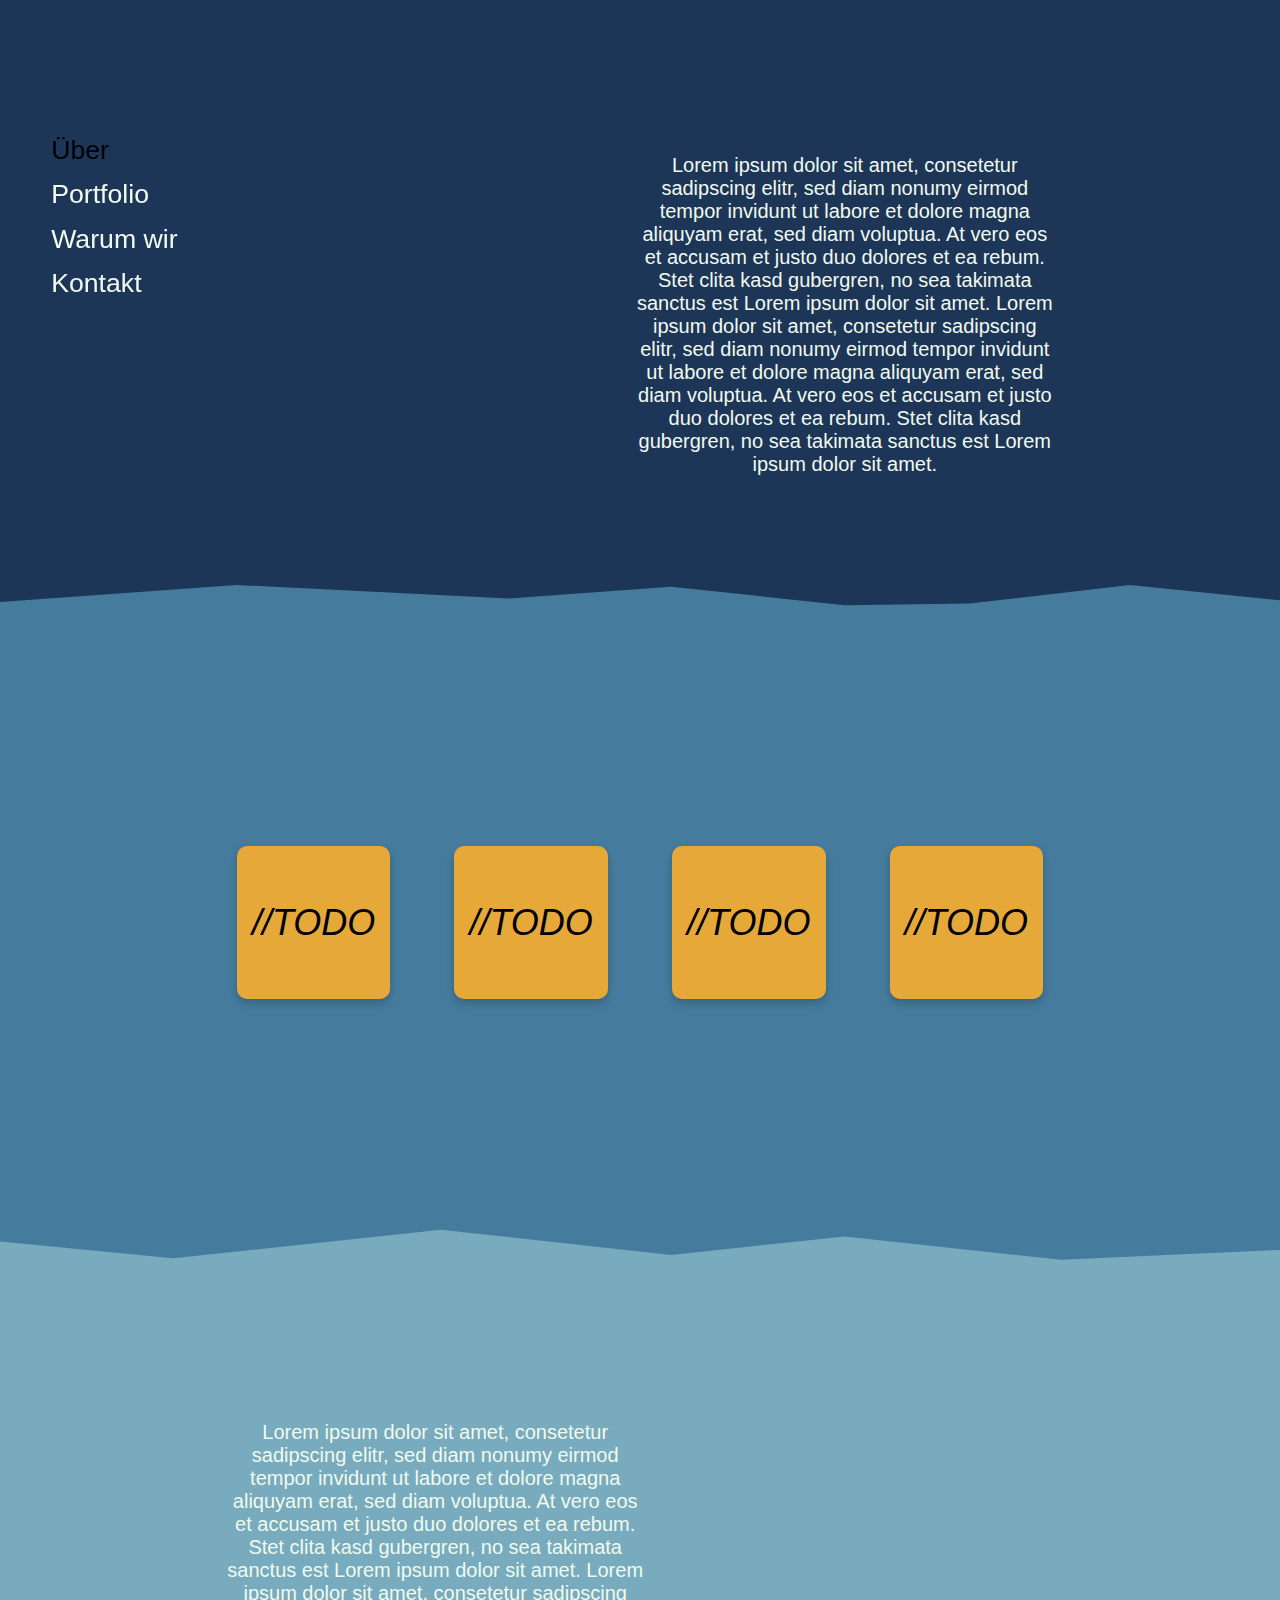
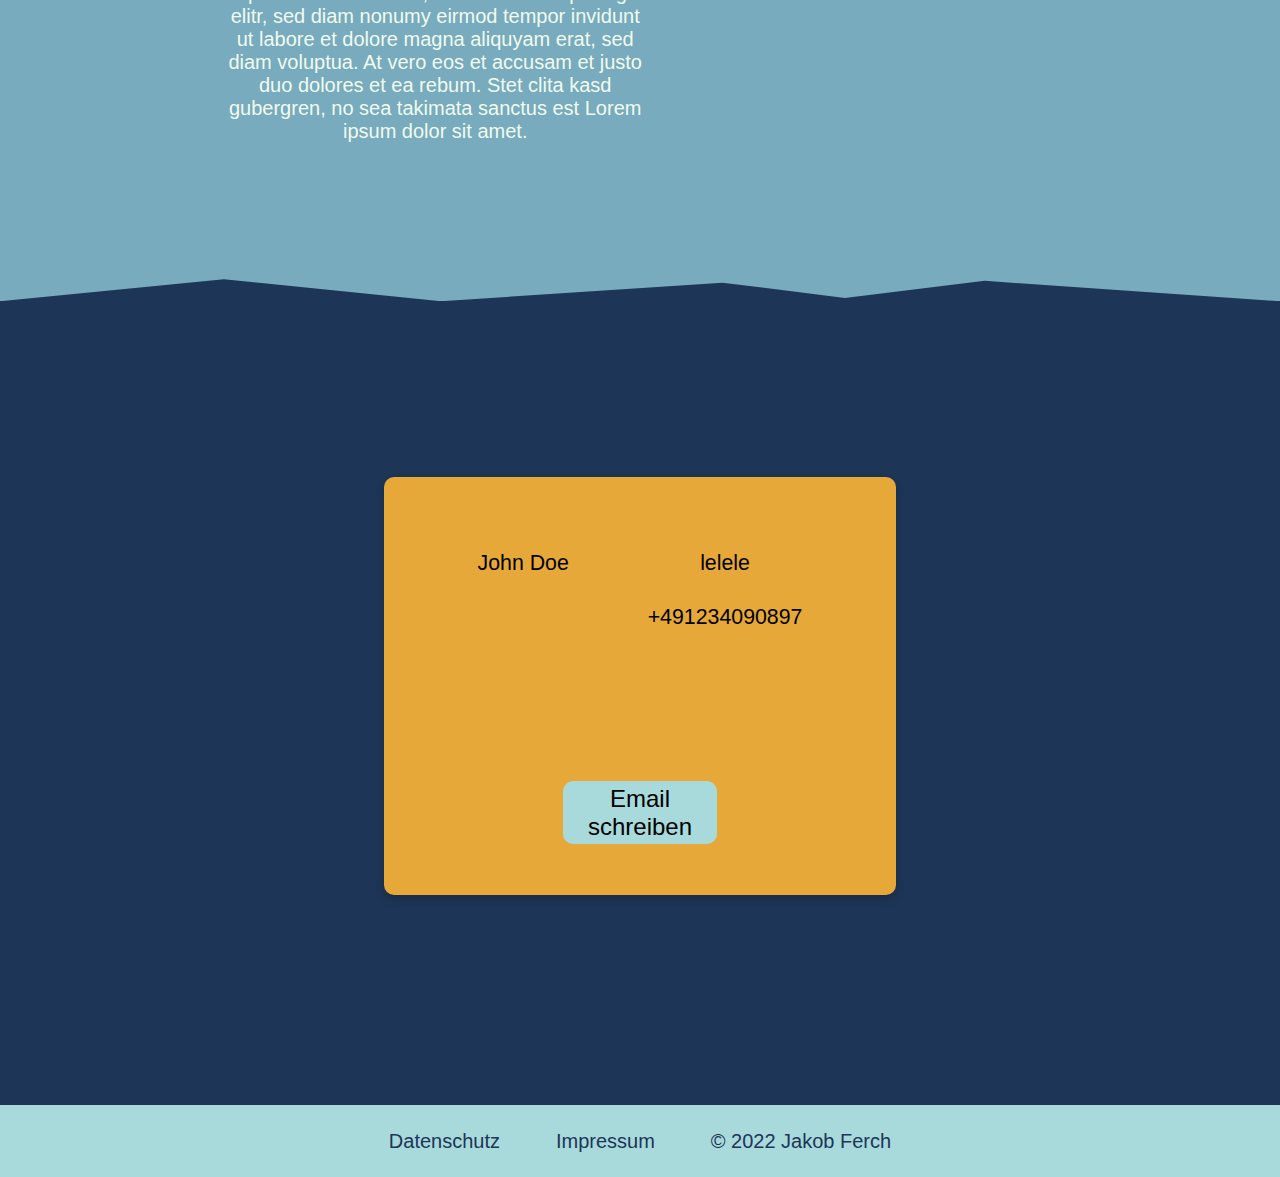
==== index.html @ 99f9b985 "moved index in root" ====
<html>

<head>
    <link rel="stylesheet" href="./public/css/styles.css">

</head>

<body>

    <div class="Navigation">
        <ul>
            <li><a class="" href="#about">&Uumlber</a></li>
            <li><a class="" href="#portfolio">Portfolio</a></li>
            <li><a class="" href="#warumwir">Warum wir</a></li>
            <li><a class="" href="#kontakt">Kontakt</a></li>
        </ul>

    </div>
    <div class="Section" id="about">
        <div class="Content">
            Lorem ipsum dolor sit amet, consetetur sadipscing elitr, sed diam nonumy eirmod tempor invidunt ut labore et
            dolore magna aliquyam erat, sed diam voluptua. At vero eos et accusam et justo duo dolores et ea rebum. Stet
            clita kasd gubergren, no sea takimata sanctus est Lorem ipsum dolor sit amet. Lorem ipsum dolor sit amet,
            consetetur sadipscing elitr, sed diam nonumy eirmod tempor invidunt ut labore et dolore magna aliquyam erat,
            sed diam voluptua. At vero eos et accusam et justo duo dolores et ea rebum. Stet clita kasd gubergren, no
            sea takimata sanctus est Lorem ipsum dolor sit amet.

        </div>
    </div>
    <div class="Section" id="portfolio">
        <div class="bg-decoration"></div>
        <div class="CardWrapper">
            <div class="Card"><i>//TODO</i></div>
            <div class="Card"><i>//TODO</i></div>
            <div class="Card"><i>//TODO</i></div>
            <div class="Card"><i>//TODO</i></div>
        </div>
    </div>
    <div class="Section" id="warumwir">
        <div class="bg-decoration"></div>
        <div class="Content">
            Lorem ipsum dolor sit amet, consetetur sadipscing elitr, sed diam nonumy eirmod tempor invidunt ut labore et
            dolore magna aliquyam erat, sed diam voluptua. At vero eos et accusam et justo duo dolores et ea rebum. Stet
            clita kasd gubergren, no sea takimata sanctus est Lorem ipsum dolor sit amet. Lorem ipsum dolor sit amet,
            consetetur sadipscing elitr, sed diam nonumy eirmod tempor invidunt ut labore et dolore magna aliquyam erat,
            sed diam voluptua. At vero eos et accusam et justo duo dolores et ea rebum. Stet clita kasd gubergren, no
            sea takimata sanctus est Lorem ipsum dolor sit amet.

        </div>
    </div>
    <div class="Section" id="kontakt">
        <div class="Card">
            <table>
                <tr>
                    <th>John Doe</th>
                    <th>lelele</th>
                </tr>
                <tr>
                    <th></th>
                    <th>+491234090897</th>
                </tr>
            </table>

            <button>Email schreiben</button>
        </div>
    </div>
    <div class="Footer">
        <div class="FooterContent">
            <a href="findenmanchewichtig.html">Datenschutz</a>
            <div class="ph"></div>
            <a href="auchnochwichtig.html">Impressum</a>
            <div class="ph"></div>
            &#169; 2022 Jakob Ferch
        </div>

    </div>
    <script>
        
        window.onload = function(){

            let m = new Map([["about", percentWithinViewport(document.getElementById("about"))],
            ["portfolio", percentWithinViewport(document.getElementById("portfolio"))],
            ["warumwir", percentWithinViewport(document.getElementById("warumwir"))],
            ["kontakt", percentWithinViewport(document.getElementById("kontakt"))]

        ]);
        

        f = [...m.entries()].reduce((a, e ) => e[1] > a[1] ? e : a);
        currentElement = document.querySelector('[href="#' + f[0] + '"]');
        currentElement.setAttribute("class", "active");
        console.log("loaded");
        }
        var percentWithinViewport = function (element) {

            var elementTop = element.offsetTop;
            var scrollTop = window.scrollY;
            var spaceTop = elementTop - scrollTop;
            var elementHeight = element.offsetHeight;
            var screenHeight = window.innerHeight;
            var scrollBottom = scrollTop + screenHeight;
            var bottomElement = elementTop + element.offsetHeight;
            var spaceBottom = bottomElement - scrollBottom;
            var heightInScreen = elementHeight - spaceBottom;
            var percentage;

            if (spaceTop < 0) {
                heightInScreen -= spaceTop * -1;
            }

            if (spaceBottom < 0) {
                heightInScreen -= spaceBottom * -1;
            }

            percentage = heightInScreen / screenHeight * 100;
            percentage = percentage < 0 ? 0 : percentage;

            return percentage;
        };
        const handleNavBar = () => {
            let m = new Map([["about", percentWithinViewport(document.getElementById("about"))],
            ["portfolio", percentWithinViewport(document.getElementById("portfolio"))],
            ["warumwir", percentWithinViewport(document.getElementById("warumwir"))],
            ["kontakt", percentWithinViewport(document.getElementById("kontakt"))]
        ]);
        

        f = [...m.entries()].reduce((a, e ) => e[1] > a[1] ? e : a);
        //console.log(f[0]);
        var e= document.querySelector('[href="#' + f[0] + '"]');
        console.log(currentElement.textContent);
        if(currentElement != e){
            e.setAttribute("class", "active");
            currentElement.removeAttribute("class");
            currentElement = e;
        }




        };

        window.addEventListener("scroll", handleNavBar);
        



    </script>
</body>

</html>
---- public/css/styles.css ----
.Navigation {
  z-index: 2;
  margin-top: 15vh;
  width: 20vw;
  height: 40vh;
  padding-left: 4vw;
  position: fixed;
  text-align: left;
}
.Navigation ul {
  list-style-type: none;
  margin: 0;
  padding: 0;
}
.Navigation li {
  padding-bottom: 10pt;
}
.Navigation a:link {
  color: #f1faee;
  text-align: left;
  right: 0vw;
  font-size: 20pt;
  text-decoration: none;
}
.Navigation a:visited {
  color: #f1faee;
}
.Navigation a.active {
  color: black;
}
.Navigation a:hover {
  color: #e6a939;
}

.Footer {
  background-color: #a8dadc;
  height: 8vh;
  width: 100%;
  margin: 0;
  position: relative;
  color: #1d3557;
  align-items: center;
  right: 0vw;
  font-size: 15pt;
  text-decoration: none;
}
.Footer a:link {
  color: #1d3557;
  right: 0vw;
  text-decoration: none;
}
.Footer a:visited {
  color: #1d3557;
}
.Footer a:hover {
  color: #e6a939;
}

.FooterContent {
  position: absolute;
  top: 50%;
  left: 0;
  right: 0;
  transform: translateY(-50%);
}

.ph {
  display: inline-block;
  width: 3.5vw;
}

body {
  font-family: sans-serif;
  text-align: center;
  margin: 0;
  user-select: none;
}

h1 {
  color: #f1faee;
}

h2 {
  color: #e63946;
}

.Section {
  height: 70vh;
  width: 100%;
  margin: 0;
  border: 0;
  position: relative;
  display: flex;
  justify-content: center;
  align-items: center;
}

.Content {
  color: #f1faee;
  width: 33vw;
  height: 67vh;
  font-size: 15pt;
  position: absolute;
  text-align: center;
  right: 17.5%;
  padding-top: 4vh;
  display: flex;
  align-items: center;
}

.bg-decoration {
  background-color: #457b9d;
  min-height: 100%;
  width: 100%;
  position: absolute;
  z-index: -1;
  clip-path: polygon(0% 2.5%, 18.5% 0%, 39.75% 2%, 52.44% 0.25%, 66% 3%, 75.74% 2.75%, 88.28% 0%, 100% 2.25%, 100% 98.5%, 82.93% 99.98%, 66% 96.5%, 52.44% 99.25%, 34.46% 95.5%, 13.5% 99.75%, 0% 97.25%);
}

.CardWrapper {
  display: flex;
  height: 80%;
  justify-content: center;
  align-items: center;
}

.Card {
  width: 12vw;
  height: 12vw;
  box-shadow: 0 4px 8px 0 rgba(0, 0, 0, 0.2);
  border-radius: 10px;
  margin-left: 2.5vw;
  margin-right: 2.5vw;
  font-size: 27pt;
  padding-top: 0;
  padding-bottom: 0;
  background-color: #e6a939;
  display: flex;
  justify-content: center;
  align-items: center;
}

.Card:hover {
  box-shadow: 0 8px 16px 0 rgba(0, 0, 0, 0.2);
}

#about {
  background-color: #1d3557;
  z-index: -1;
}
#about .Content {
  padding-top: 0;
}

#portfolio {
  height: 75vh;
  margin-top: -5vh;
}

#warumwir {
  margin-top: -3.75vh;
  z-index: -2;
  height: 75vh;
}
#warumwir .bg-decoration {
  background-color: #77ABBD;
  clip-path: polygon(0% 0%, 100% 0%, 100% 100%, 76.93% 96.98%, 66% 99.5%, 56.44% 97.25%, 34.46% 100%, 17.5% 96.75%, 0% 100%);
}
#warumwir .Content {
  color: #f1faee;
  left: 17.5%;
}

#kontakt {
  background-color: #1d3557;
  margin-top: -3.75vh;
  z-index: -3;
  height: 93vh;
}
#kontakt .Card {
  width: 40%;
  height: 50%;
  flex-direction: column;
}
#kontakt th {
  font-weight: normal;
  font-size: 16pt;
  font-family: sans-serif;
  padding-left: 3vw;
  padding-right: 3vw;
  padding-top: 3vh;
  padding-bottom: 0vh;
}
#kontakt table {
  padding-top: 5vh;
}

button {
  width: 12vw;
  height: 7vh;
  justify-self: flex-end;
  margin-top: auto;
  margin-bottom: 10%;
  border-style: none;
  border-radius: 10px;
  background-color: #a8dadc;
  font-size: 18pt;
}

/*# sourceMappingURL=styles.css.map */
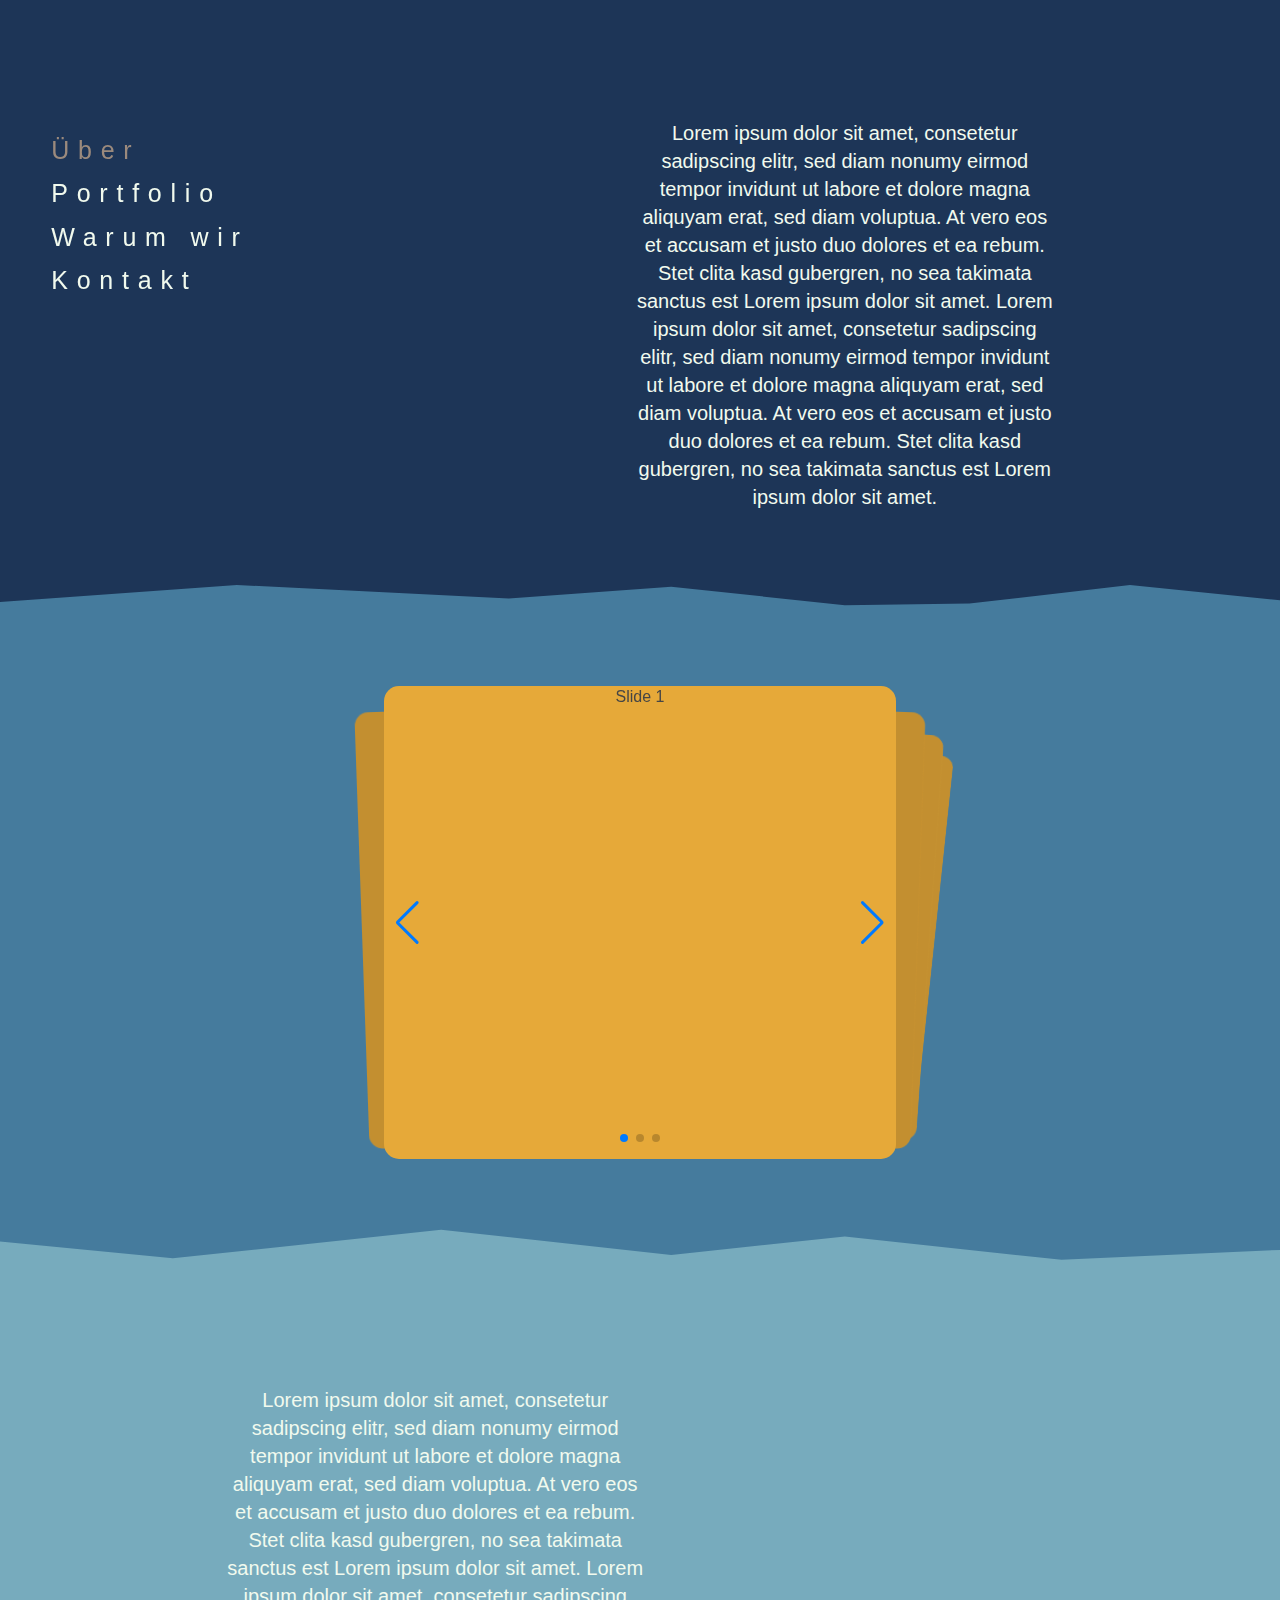
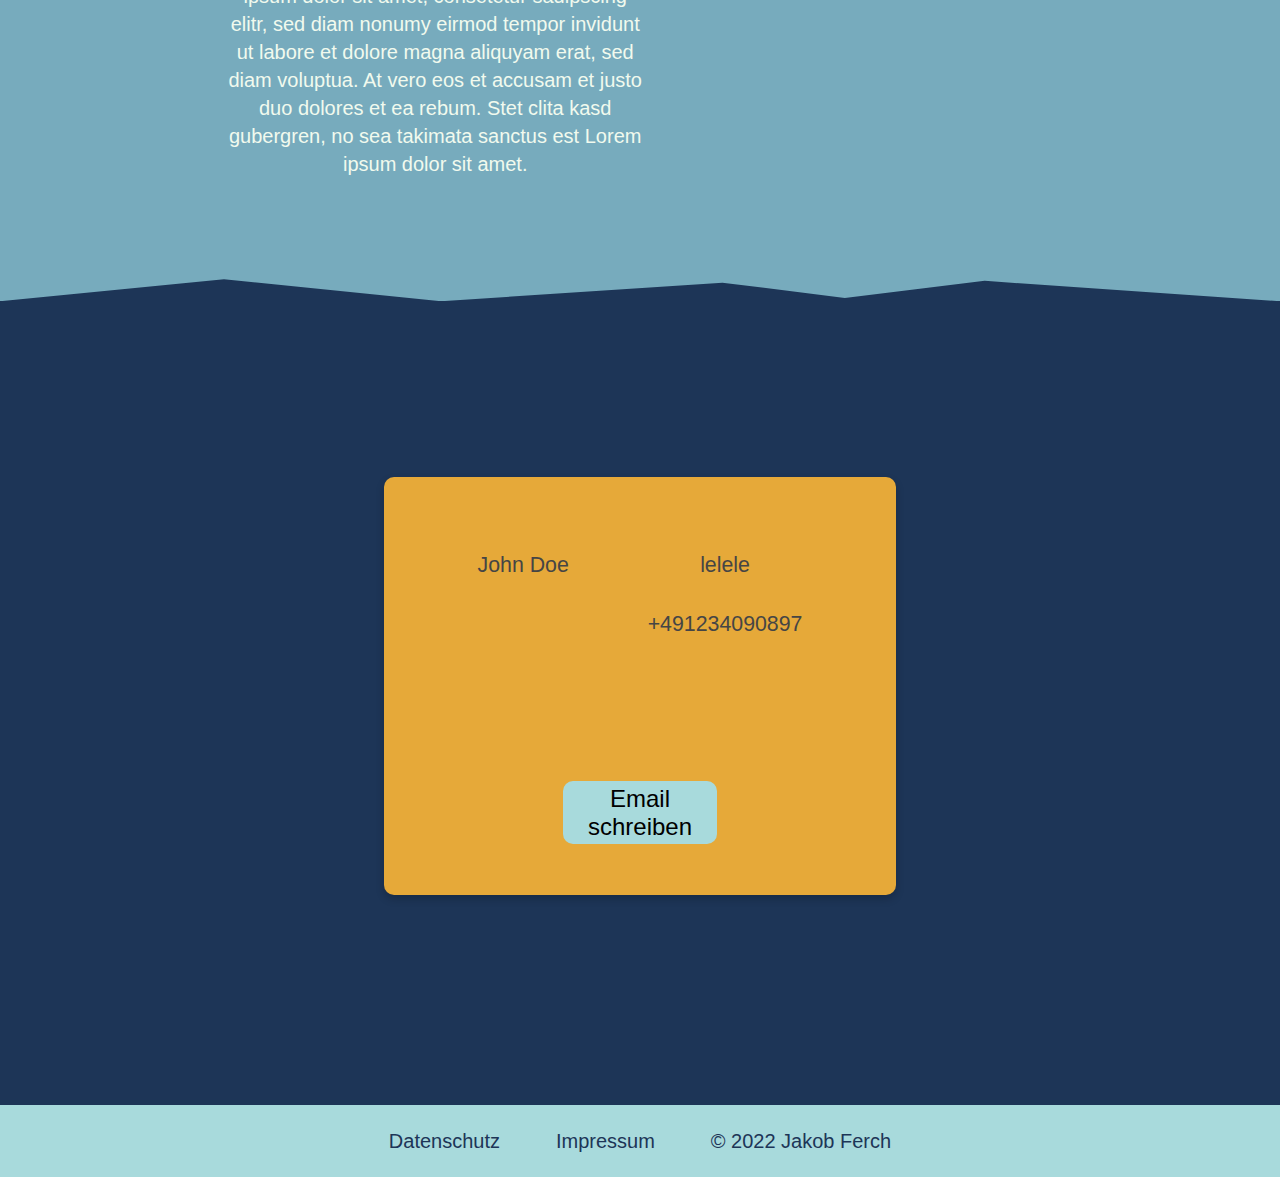
==== commit 1da9b512: "some improvements" ====
--- a/index.html
+++ b/index.html
@@ -1,7 +1,11 @@
+<!DOCTYPE html>
 <html>
 
 <head>
     <link rel="stylesheet" href="./public/css/styles.css">
+    <link rel="stylesheet" href="https://cdn.jsdelivr.net/npm/swiper@8/swiper-bundle.min.css" />
+    <script src="https://cdn.jsdelivr.net/npm/swiper@8/swiper-bundle.min.js"></script>
+
 
 </head>
 
@@ -29,12 +33,41 @@
     </div>
     <div class="Section" id="portfolio">
         <div class="bg-decoration"></div>
-        <div class="CardWrapper">
-            <div class="Card"><i>//TODO</i></div>
-            <div class="Card"><i>//TODO</i></div>
-            <div class="Card"><i>//TODO</i></div>
-            <div class="Card"><i>//TODO</i></div>
-        </div>
+        <!--
+                    <div class="CardWrapper">
+            <div class="Card"><i>//TODO</i></div>
+            <div class="Card"><i>//TODO</i></div>
+            <div class="Card"><i>//TODO</i></div>
+            <div class="Card"><i>//TODO</i></div>
+        </div>
+    -->
+
+        <!-- Slider main container -->
+        <div class="swiper">
+            <!-- Additional required wrapper -->
+            <div class="swiper-wrapper">
+                <!-- Slides -->
+                <div class="swiper-slide">Slide 1</div>
+                <div class="swiper-slide">Slide 2</div>
+                <div class="swiper-slide">Slide 3</div>
+                ...
+            </div>
+            <!-- If we need pagination -->
+            <div class="swiper-pagination"></div>
+
+            <!-- If we need navigation buttons -->
+            <div class="swiper-button-prev"></div>
+            <div class="swiper-button-next"></div>
+
+            <!-- If we need scrollbar 
+    <div class="swiper-scrollbar"></div> -->
+        </div>
+
+
+
+
+    </div>
+
     </div>
     <div class="Section" id="warumwir">
         <div class="bg-decoration"></div>
@@ -74,22 +107,23 @@
         </div>
 
     </div>
+
     <script>
-        
-        window.onload = function(){
+
+        window.onload = function () {
 
             let m = new Map([["about", percentWithinViewport(document.getElementById("about"))],
             ["portfolio", percentWithinViewport(document.getElementById("portfolio"))],
             ["warumwir", percentWithinViewport(document.getElementById("warumwir"))],
             ["kontakt", percentWithinViewport(document.getElementById("kontakt"))]
 
-        ]);
-        
-
-        f = [...m.entries()].reduce((a, e ) => e[1] > a[1] ? e : a);
-        currentElement = document.querySelector('[href="#' + f[0] + '"]');
-        currentElement.setAttribute("class", "active");
-        console.log("loaded");
+            ]);
+
+
+            f = [...m.entries()].reduce((a, e) => e[1] > a[1] ? e : a);
+            currentElement = document.querySelector('[href="#' + f[0] + '"]');
+            currentElement.setAttribute("class", "active");
+            console.log("loaded");
         }
         var percentWithinViewport = function (element) {
 
@@ -122,18 +156,18 @@
             ["portfolio", percentWithinViewport(document.getElementById("portfolio"))],
             ["warumwir", percentWithinViewport(document.getElementById("warumwir"))],
             ["kontakt", percentWithinViewport(document.getElementById("kontakt"))]
-        ]);
-        
-
-        f = [...m.entries()].reduce((a, e ) => e[1] > a[1] ? e : a);
-        //console.log(f[0]);
-        var e= document.querySelector('[href="#' + f[0] + '"]');
-        console.log(currentElement.textContent);
-        if(currentElement != e){
-            e.setAttribute("class", "active");
-            currentElement.removeAttribute("class");
-            currentElement = e;
-        }
+            ]);
+
+
+            f = [...m.entries()].reduce((a, e) => e[1] > a[1] ? e : a);
+            //console.log(f[0]);
+            var e = document.querySelector('[href="#' + f[0] + '"]');
+            console.log(currentElement.textContent);
+            if (currentElement != e) {
+                e.setAttribute("class", "active");
+                currentElement.removeAttribute("class");
+                currentElement = e;
+            }
 
 
 
@@ -141,10 +175,39 @@
         };
 
         window.addEventListener("scroll", handleNavBar);
-        
-
-
-
+
+
+
+
+    </script>
+    <script>const swiper = new Swiper('.swiper', {
+
+            effect: "cards",
+            // Optional parameters
+            direction: 'horizontal',
+            loop: true,
+
+            // If we need pagination
+            pagination: {
+                el: '.swiper-pagination',
+            },
+
+            // Navigation arrows
+            navigation: {
+                nextEl: '.swiper-button-next',
+                prevEl: '.swiper-button-prev',
+            },
+            autoplay: {
+    delay: 3500,
+    disableOnInteraction: false,
+    pauseOnMouseEnter: true,
+  },
+
+            // And if we need scrollbar
+            //scrollbar: {
+            //el: '.swiper-scrollbar',
+            //},
+        });
     </script>
 </body>
 
--- a/public/css/styles.css
+++ b/public/css/styles.css
@@ -1,3 +1,7 @@
+.Navigation {
+  display: none;
+}
+
 .Navigation {
   z-index: 2;
   margin-top: 15vh;
@@ -19,19 +23,60 @@
   color: #f1faee;
   text-align: left;
   right: 0vw;
-  font-size: 20pt;
   text-decoration: none;
 }
 .Navigation a:visited {
   color: #f1faee;
 }
 .Navigation a.active {
-  color: black;
+  color: rgb(155, 138, 125);
 }
 .Navigation a:hover {
   color: #e6a939;
 }
 
+@media (min-width: 720px) {
+  .Navigation {
+    display: block;
+    font-size: 25px;
+    line-height: 1.2;
+    letter-spacing: 0.351em;
+    font-style: normal;
+    font-weight: 300;
+  }
+  .Navigation {
+    z-index: 2;
+    margin-top: 15vh;
+    width: 20vw;
+    height: 40vh;
+    padding-left: 4vw;
+    position: fixed;
+    text-align: left;
+  }
+  .Navigation ul {
+    list-style-type: none;
+    margin: 0;
+    padding: 0;
+  }
+  .Navigation li {
+    padding-bottom: 10pt;
+  }
+  .Navigation a:link {
+    color: #f1faee;
+    text-align: left;
+    right: 0vw;
+    text-decoration: none;
+  }
+  .Navigation a:visited {
+    color: #f1faee;
+  }
+  .Navigation a.active {
+    color: rgb(155, 138, 125);
+  }
+  .Navigation a:hover {
+    color: #e6a939;
+  }
+}
 .Footer {
   background-color: #a8dadc;
   height: 8vh;
@@ -69,6 +114,10 @@
   width: 3.5vw;
 }
 
+html {
+  scroll-behavior: smooth;
+}
+
 body {
   font-family: sans-serif;
   text-align: center;
@@ -97,12 +146,11 @@
 
 .Content {
   color: #f1faee;
-  width: 33vw;
-  height: 67vh;
-  font-size: 15pt;
+  width: 80%;
+  height: 70%;
+  font-size: 12pt;
   position: absolute;
   text-align: center;
-  right: 17.5%;
   padding-top: 4vh;
   display: flex;
   align-items: center;
@@ -129,8 +177,6 @@
   height: 12vw;
   box-shadow: 0 4px 8px 0 rgba(0, 0, 0, 0.2);
   border-radius: 10px;
-  margin-left: 2.5vw;
-  margin-right: 2.5vw;
   font-size: 27pt;
   padding-top: 0;
   padding-bottom: 0;
@@ -168,7 +214,6 @@
 }
 #warumwir .Content {
   color: #f1faee;
-  left: 17.5%;
 }
 
 #kontakt {
@@ -178,13 +223,13 @@
   height: 93vh;
 }
 #kontakt .Card {
-  width: 40%;
-  height: 50%;
+  width: 90%;
+  height: 40%;
   flex-direction: column;
 }
 #kontakt th {
   font-weight: normal;
-  font-size: 16pt;
+  font-size: 12pt;
   font-family: sans-serif;
   padding-left: 3vw;
   padding-right: 3vw;
@@ -196,15 +241,104 @@
 }
 
 button {
-  width: 12vw;
-  height: 7vh;
+  width: 40%;
+  height: 15%;
   justify-self: flex-end;
   margin-top: auto;
   margin-bottom: 10%;
   border-style: none;
   border-radius: 10px;
   background-color: #a8dadc;
-  font-size: 18pt;
+  font-size: 14pt;
+}
+
+@media (min-width: 720px) {
+  .Content {
+    width: 33vw;
+    height: 67vh;
+    font-size: 15pt;
+    right: 17.5%;
+  }
+  #warumwir .bg-decoration {
+    clip-path: polygon(0% 0%, 100% 0%, 100% 100%, 76.93% 96.98%, 66% 99.5%, 56.44% 97.25%, 34.46% 100%, 17.5% 96.75%, 0% 100%);
+  }
+  #warumwir .Content {
+    left: 17.5%;
+  }
+  #kontakt {
+    background-color: #1d3557;
+    margin-top: -3.75vh;
+    z-index: -3;
+    height: 93vh;
+  }
+  #kontakt .Card {
+    width: 40%;
+    height: 50%;
+    flex-direction: column;
+  }
+  #kontakt th {
+    font-size: 16pt;
+  }
+  button {
+    width: 12vw;
+    height: 7vh;
+    font-size: 18pt;
+  }
+  .glide {
+    width: 70%;
+  }
+  .glide_slides {
+    padding: 10%;
+  }
+  .glider-track {
+    margin: auto;
+  }
+}
+* {
+  margin: 0;
+  padding: 0;
+  box-sizing: border-box;
+  list-style: none;
+  text-decoration: none;
+}
+
+body {
+  font-family: "Segoe UI", Tahoma, Geneva, Verdana, sans-serif;
+  font-size: 1rem;
+  font-weight: normal;
+  line-height: 1.4;
+  background: #ffffff;
+  color: #454545;
+}
+
+.container {
+  padding: 4rem 2rem;
+  margin: 0 auto;
+  max-width: 75rem;
+  width: 90%;
+}
+
+.swiper {
+  width: 40%;
+  height: 70%;
+}
+
+.swiper-slide {
+  background: #e6a939;
+  border-radius: 15px;
+}
+
+.swiper-wrapper {
+  max-width: 800px;
+}
+
+/** {
+    outline: 1px solid #f00 !important;
+    opacity: 100;
+  }
+*/
+#portfolio {
+  overflow: hidden;
 }
 
 /*# sourceMappingURL=styles.css.map */
